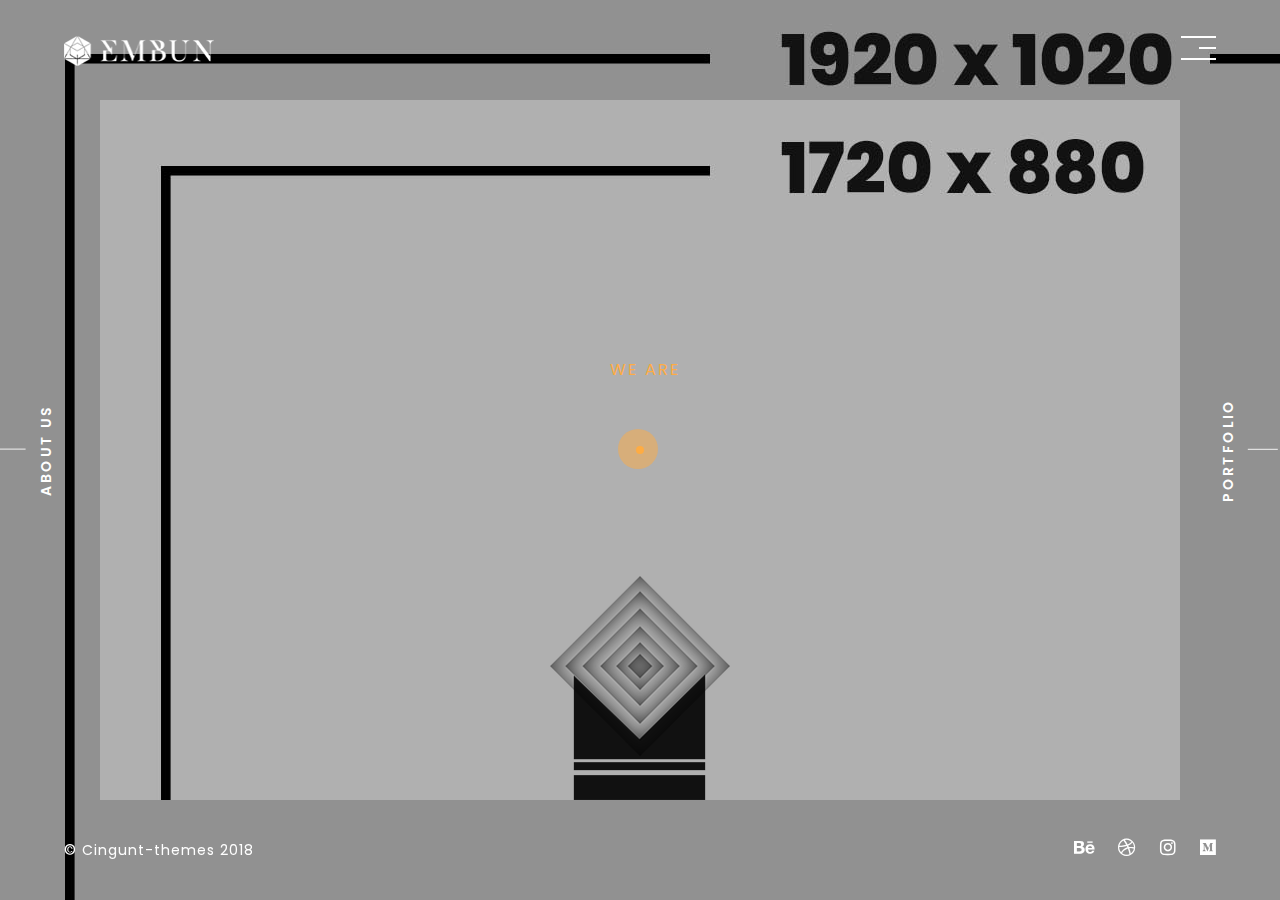
==== index.html @ e27c41c4 "F" ====
<!doctype html>
<html lang="en">
  <head>
    <!-- Required meta tags -->
    <meta charset="utf-8">
    <meta name="viewport" content="width=device-width, initial-scale=1, shrink-to-fit=no">
    <!-- Plugin -->
    <link rel="stylesheet" href="css/plugin.css">
    <!-- Custpm CSS -->
    <link rel="stylesheet" href="css/style.css">
    <!-- Responsive CSS -->
    <link rel="stylesheet" href="css/responsive.css">

    <title>Embun | Agency</title>
  </head>
  <body class="home">
    <div id="loader"></div>

        <section class="home-container"> 
            <!-- Left / Right BIG Hover -->
            <div class="left-anim"></div>
            <div class="right-anim"></div>
            
            <!-- Background -->
            <div class="outer-page">
                <div class="inner-page">
                    <div class="decor"></div>
                    <div class="decor-bottom animated fadeInUp"></div>
                </div>                        
            </div>
    
            <!-- logo -->
            <div class="logo animated fadeInDown">
                <a href="index.html">Embun-logo</a>
            </div>
    
            <!-- logo mobile -->
            <div class="m-logo animated fadeInDown">
                <a href="#"><img src="img/mobile-logo.png" alt="m-logo"></a>
            </div>
            <!-- mobile navbar -->
            <a class="m-navbar-left animated fadeInDown" href="about.html">
                <span>ABOUT US</span>
            </a>
            <a class="m-navbar-right animated fadeInDown" href="work.html">
                <span>PORTFOLIO</span>
            </a>
            <!-- Title -->
            <div class="title animated fadeInUp">
                <h3>WE ARE</h3>
            </div>
    
            <!-- Typed Text Animation -->
            <div class="table">
                <div class="valign">
                    <h1><span class="spin animated fadeInUp delay-2s"></span></h1>
                </div>
            </div>
            
            <!-- Button -->
            <a href="about.html" class="nav-lr nav-left">
                <span>ABOUT US</span>
            </a>
            <a href="work.html" class="nav-lr nav-right">
                <span>PORTFOLIO</span>
            </a>

            <!-- Social Medoa -->
            <div class="social animated fadeInUp">
                <ul>
                    <li><a href="#"><i class="fab fa-behance"></i></a></li>
                    <li><a href="#"><i class="fab fa-dribbble"></i></a></li>
                    <li><a href="#"><i class="fab fa-instagram"></i></a></li>
                    <li><a href="#"><i class="fab fa-medium"></i></a></li>
                </ul>
            </div>
            
            <!-- Copyright -->
            <div class="copyright animated fadeInUp">
                <p>&copy; Cingunt-themes 2018</p>
            </div>            
        </section>

        <!-- Menu Toggle -->
        <div class="button_container animated fadeInDown" id="toggle">
            <span class="top"></span>
            <span class="middle"></span>
            <span class="bottom"></span>
        </div>
            
        <div class="overlay" id="overlay">
            <nav class="overlay-menu">
                <ul>
                    <li><a href="index.html">Home</a></li>
                    <li><a href="home-personal.html">Home-Personal</a></li>
                    <li><a href="about.html">About</a></li>
                    <li><a href="work.html">Works</a></li>
                    <li><a href="work-detail.html">Work Page</a></li>
                </ul>
            </nav>
        </div>

        <!-- Custom-cursor -->
        <div class="cursor-dot-outline"></div>
        <div class="cursor-dot"></div>

    <!-- Optional JavaScript -->
    <script src="js/jquery-3.3.1.min.js"></script>
    <!-- Plugin JS -->
    <script src="js/plugin.js"></script>
    <script src="js/custom.js"></script>
  </body>
</html>
---- css/plugin.css ----
@import "plugin/all.css";

@import "plugin/bootstrap.min.css";

@import "plugin/loader.css";

@import "plugin/animate.min.css";

@import "plugin/aos.css";
---- css/style.css ----
/*-----------------------------------------------------------------
Project             : Embun - Portfolio HTML Template.
Version             : 1.0
Author              : Cingunt-Themes
=====================================================================

[Table of contents]

1. Common CSS
2. Home
3. Work
4. Work Detail
5. About

main color : #feac43;
secondary color : #ffffff ;
background : #111111;
secondary background : #2e2e2e;

==================================================================*/

/* Google Fonts */
@import url('https://fonts.googleapis.com/css?family=Poppins:400,500,600,700,900');



/* ======================================
		     [ 01 Common CSS ]
========================================== */
.mt-30{
	margin-top: 30px !important;
}

*, *:before, *:after {
	-moz-box-sizing: border-box;
	-webkit-box-sizing: border-box;
	box-sizing: border-box;
	cursor: none;
}
body {
	font-family: 'Poppins', sans-serif;
	color: #fff;
	line-height: 1;
	height: 100%;
	background-color: #f3f3f3;
	overflow-x: hidden;
	box-sizing: border-box;
}
ol, ul {
	list-style: none;
}
blockquote, q {
	quotes: none;
}
blockquote:before, blockquote:after, q:before, q:after {
	content: '';
	content: none;
}
.m-logo, .m-navbar-left, .m-navbar-right {
	display: none;
}
table {
	border-collapse: collapse;
	border-spacing: 0;
}
a, a:hover {
	text-decoration: none;
}
h1 {
	font-size: 72px;
	letter-spacing: 20px;
	font-weight: 700;
	color: #fff;
	text-transform: uppercase;
	margin: 0;
}

/* mouse scroll */

#mouse-scroll {
	style: block;
}
#mouse-scroll {
	position: absolute;
	margin: auto;
	left: 50%;
	bottom: 5%;
	-webkit-transform: translateX(-50%);
	z-index: 2;
}
#mouse-scroll span {
	display: block;
	width: 5px;
	height: 5px;
	-ms-transform: rotate(45deg);
	-webkit-transform: rotate(45deg);
	transform: rotate(45deg);
	transform: rotate(45deg);
	border-right: 1px solid #fff;
	border-bottom: 1px solid #fff;
	margin: 0 0 3px 5px;
}
#mouse-scroll .mouse {
	height: 21px;
	width: 14px;
	border-radius: 10px;
	-webkit-transform: none;
	-ms-transform: none;
	transform: none;
	border: 1px solid #ffffff;
	top: 170px;
}
#mouse-scroll .down-arrow-1 {
	margin-top: 6px;
}
#mouse-scroll .down-arrow-1, #mouse-scroll .down-arrow-2, #mouse-scroll .down-arrow-3 {
	-webkit-animation: mouse-scroll 1s infinite;
	-moz-animation: mouse-scroll 1s infinite;
}
#mouse-croll .down-arrow-1 {
	-webkit-animation-delay: .1s;
	-moz-animation-delay: .1s;
	-webkit-animation-direction: alternate;
}
#mouse-scroll .down-arrow-2 {
	-webkit-animation-delay: .2s;
	-moz-animation-delay: .2s;
	-webkit-animation-direction: alternate;
}
#mouse-scroll .down-arrow-3 {
	-webkit-animation-delay: .3s;
	-moz-animation-dekay: .3s;
	-webkit-animation-direction: alternate;
}
#mouse-scroll .mouse-in {
	height: 5px;
	width: 2px;
	display: block;
	margin: 5px auto;
	background: #ffffff;
	position: relative;
}
#mouse-scroll .mouse-in {
	-webkit-animation: animated-mouse 1.2s ease infinite;
	moz-animation: mouse-animated 1.2s ease infinite;
}
@-webkit-keyframes animated-mouse {
	0% {
		opacity: 1;
		-webkit-transform: translateY(0);
		-ms-transform: translateY(0);
		transform: translateY(0);
	}
	100% {
		opacity: 0;
		-webkit-transform: translateY(6px);
		-ms-transform: translateY(6px);
		transform: translateY(6px);
	}
}
@-webkit-keyframes mouse-scroll {
	0% {
		opacity: 1;
	}
	50% {
		opacity: .5;
	}
	100% {
		opacity: 1;
	}
}
@keyframes mouse-scroll {
	0% {
		opacity: 0;
	}
	50% {
		opacity: 0.5;
	}
	100% {
		opacity: 1;
	}
}

/* Button */

.btn-link {
    color: #fff;
    cursor: pointer;
    font-size: 16px;
    font-weight: 600;
    letter-spacing: 3px;
    padding: 10px 40px;
    position: relative;
    text-decoration: none;
    text-transform: uppercase;
    width: 100%;
    border: 0 solid;
    box-shadow: inset 0 0 20px rgba(255, 255, 255, 0);
    outline: 1px solid;
    outline-color: rgba(255, 255, 255, 0.5);
    outline-offset: 0px;
    text-shadow: none;
    transition: all 1250ms cubic-bezier(0.19, 1, 0.22, 1);
}

.btn-link:hover{
    color: #d7a150;
    border-radius: 0;
    border: 1px solid;
    outline-color: rgba(255, 255, 255, 0);
    outline-offset: 15px;
    text-decoration: none;
}
  

/* Toggle-MEnu */
.button_container {
    position: fixed;
    top: 4%;
    right: 5%;
    height: 27px;
    width: 35px;
    cursor: pointer;
    z-index: 100;
    transition: opacity .25s ease;
  }
  .button_container:hover {
    opacity: .7;
  }
  .button_container.active .top {
    -webkit-transform: translateY(11px) translateX(0) rotate(45deg);
            transform: translateY(11px) translateX(0) rotate(45deg);
    background: #111111;
  }
  .button_container.active .middle {
    opacity: 0;
    background: #FFF;
  }
  .button_container.active .bottom {
    -webkit-transform: translateY(-11px) translateX(0) rotate(-45deg);
            transform: translateY(-11px) translateX(0) rotate(-45deg);
    background: #111111;
  }
  .button_container .middle {
      width: 50%;
      right: 0;
  }
  .button_container span {
    background: #ffffff;
    border: none;
    height: 2px;
    width: 100%;
    position: absolute;
    top: 0;
    transition: all .35s ease;
    cursor: pointer;
  }
  .button_container.\-active span {
    background: #000;
  }
  .button_container span:nth-of-type(2) {
    top: 11px;
  }
  .button_container span:nth-of-type(3) {
    top: 22px;
  }
  
  .overlay {
    z-index: 11;
    position: fixed;
    background: #ffffff;
    top: 0;
    left: 0;
    width: 100%;
    height: 0%;
    opacity: 0;
    visibility: hidden;
    transition: opacity .35s, visibility .35s, height .35s;
    overflow: hidden;
  }
  .overlay.open {
      z-index: 12;
    opacity: .9;
    visibility: visible;
    height: 100%;
  }
  .overlay.open li {
    -webkit-animation: fadeInRight .5s ease forwards;
            animation: fadeInRight .5s ease forwards;
    -webkit-animation-delay: .35s;
            animation-delay: .35s;
  }
  .overlay.open li:nth-of-type(2) {
    -webkit-animation-delay: .4s;
            animation-delay: .4s;
  }
  .overlay.open li:nth-of-type(3) {
    -webkit-animation-delay: .45s;
            animation-delay: .45s;
  }
  .overlay.open li:nth-of-type(4) {
    -webkit-animation-delay: .50s;
            animation-delay: .50s;
  }
  .overlay.open li:nth-of-type(5) {
    -webkit-animation-delay: .60s;
            animation-delay: .60s;
  }
  .overlay.open li:nth-of-type(6) {
    -webkit-animation-delay: .70s;
            animation-delay: .70s;
  }
  .overlay nav {
    position: relative;
    height: 70%;
    top: 50%;
    -webkit-transform: translateY(-50%);
            transform: translateY(-50%);
    font-size: 50px;
    font-weight: 900;
    text-align: center;
  }
  .overlay ul {
    list-style: none;
    padding: 0;
    margin: 0 auto;
    display: inline-block;
    position: relative;
    height: 100%;
  }
  .overlay ul li {
    display: block;
    height: 25%;
    height: calc(100% / 5);
    min-height: 60px;
    position: relative;
    opacity: 0;
  }
  .overlay ul li a {
    position: relative;
    color: #111111;
    text-decoration: none;
    overflow: hidden;
  }
  .overlay ul li a:hover:after, .overlay ul li a:focus:after, .overlay ul li a:active:after {
    width: 100%;
  }
  .overlay ul li a:after {
    content: '';
    position: absolute;
   top: 50%;
    left: 50%;
    width: 0%;
    -webkit-transform: translateX(-50%);
            transform: translateX(-50%);
    height: 4px;
    background: #111111;
    transition: .35s;
  }
  
  @-webkit-keyframes fadeInRight {
    0% {
      opacity: 0;
      left: 20%;
    }
    100% {
      opacity: 1;
      left: 0;
    }
  }
  
  @keyframes fadeInRight {
    0% {
      opacity: 0;
      left: 20%;
    }
    100% {
      opacity: 1;
      left: 0;
    }
  }
  
  /* Custom Cursor */
  .cursor-dot,
  .cursor-dot-outline {
    z-index: 999;
    pointer-events: none;
    position: absolute;
    top: 50%;
    left: 50%;
    border-radius: 50%;
    opacity: 0;
    -webkit-transform: translate(-50%, -50%);
            transform: translate(-50%, -50%);
    transition: opacity 0.3s ease-in-out, -webkit-transform 0.3s ease-in-out;
    transition: opacity 0.3s ease-in-out, transform 0.3s ease-in-out;
    transition: opacity 0.3s ease-in-out, transform 0.3s ease-in-out, -webkit-transform 0.3s ease-in-out;
  }
  .cursor-dot {
    width: 8px;
    height: 8px;
    background-color: #feac43;
  }
  .cursor-dot-outline {
    width: 40px;
    height: 40px;
    background-color: rgba(254, 172, 67, 0.5);
  }


/* ======================================
		       [ 02 Home ]
========================================== */
.home-container {
	width: 100%;
	height: 100%;
	position: absolute;
	top: 0;
	left: 0;
	display: block;
	z-index: 3;
	background: #2e2e2e;
	overflow: hidden;
}
.outer-page {
    background-image: url('../img/home-bg-layer.jpg');
	background-repeat: no-repeat;
    background-origin: border-box;
    background-attachment: fixed;
	position: absolute;
	width: 100%;
	height: 100%;
	top: 0;
	left: 0;
	padding: 100px;
	background-color: #111111;
}
.outer-page.\personal{
	background-image: url('../img/homr-bg-personal.jpg') !important;
	background-size: cover;
	background-position: 60% bottom;
}
.inner-page {
	z-index: 2;
	display: block;
	height: 100%;
	width: 100%;
	position: relative;
	overflow: hidden;
	background-color: #161616;
    background-image: url('../img/home-bg.jpg');
	background-repeat: no-repeat;
}
.inner-page.\personal{
	background: none;
}
.valign {
	display: table-cell;
	height: 100%;
	vertical-align: middle;
}
.table {
	position: absolute;
	display: table;
	width: 100%;
	height: 100%;
	z-index: 3;
}
.valign h1, h5 {
	text-align: center;
}
.nav-lr {
	font-size: 14px;
	font-weight: 600;
	text-align: center;
	color: rgba(255, 255, 255, 1);
	position: absolute;
	z-index: 6;
	top: 50%;
	margin-top: -40px;
	letter-spacing: 2.4px;
	transition: all ease .5s;
	transform: rotate(-90deg);
}
.nav-lr span {
	line-height: 80px;
}
.nav-lr:hover {
	color: #000;
}
.nav-lr:before {
	content: "";
	position: absolute;
	background: #f3f3f3;
	width: 1px;
	height: 30px;
	left: 50%;
	transition: all ease 0.5s;
}
.nav-lr.\nav-right::before {
	bottom: -10px;
}
.nav-lr.\nav-left::before {
	top: -10px;
}
.nav-lr:hover.\nav-left:before {
	height: 200px;
}
.nav-lr:hover.\nav-right:before {
	height: 200px;
}
.nav-left {
	left: 0;
}
.nav-right {
	right: 0;
}
/* Left / Right BIG Hover */

.left-anim.\-active {
	transform: translateX(100%);
}
.right-anim.\-active {
	transform: translateX(-100%);
}
.left-anim {
	left: -50%;
}
.right-anim {
	right: -50%;
}
.left-anim, .right-anim {
	display: block;
	width: 50%;
	height: 100%;
	position: absolute;
	top: 0;
	background-color: rgba(255, 255, 255, 1);
	z-index: 2;
	-moz-transition: all .5s cubic-bezier(0.42, 0, 0, 0.995);
	-o-transition: all .5s cubic-bezier(0.42, 0, 0, 0.995);
	-webkit-transition: all .5s cubic-bezier(0.42, 0, 0, 0.995);
	transition: all .5s cubic-bezier(0.42, 0, 0, 0.995);
}
.decor {
	height: 100%;
	width: 100%;
	position: absolute;
	transform: scale(.93);
	-webkit-transform: scale(.93);
	-moz-transform: scale(.93);
	background: url('../img/bg-decor.png');
	background-repeat: no-repeat;
	opacity: 0;
	background-position: center center;
	background-size: contain;
	-moz-transition: all .5s cubic-bezier(0.42, 0, 0, 0.995);
	-o-transition: all .5s cubic-bezier(0.42, 0, 0, 0.995);
	-webkit-transition: all .5s cubic-bezier(0.42, 0, 0, 0.995);
	transition: all .5s cubic-bezier(0.42, 0, 0, 0.995);
}
.decor.\-active {
	-webkit-transform: scale(2);
	-moz-transform: scale(2);
	transform: scale(2);
	opacity: 0.02;
}
.decor-bottom {
	height: 224px;
	width: 180px;
	position: absolute;
	bottom: 0;
	left: 50%;
	margin-left: -90.5px;
	background: url('../img/decor-bottom.png');
	background-repeat: no-repeat;
	opacity: 1;
	background-position: bottom center;
	background-size: contain;
	-moz-transition: all 2.8s cubic-bezier(0.42, 0, 0, 0.995);
	-o-transition: all 2.8s cubic-bezier(0.42, 0, 0, 0.995);
	-webkit-transition: all 2.8s cubic-bezier(0.42, 0, 0, 0.995);
	transition: all 2.8s cubic-bezier(0.42, 0, 0, 0.995);
}
.decor-bottom.\-active-right {
	background: url('../img/decor-bottom-hover.png') !important;
}
.decor-bottom.\-active-left {
	background: url('../img/decor-bottom-hover-2.png') !important;
}
/* logo */

.logo {
	position: fixed;
    top: 4%;
    width: 150px;
    height: 30px;
    background: url('../img/logo.png');
	left: 5%;
    z-index: 99;
    letter-spacing: 26px;
}
.logo a {
    color: transparent;
}
.logo.\-active {
    background: url('../img/logo-active.png') !important;
}
.title {
	text-align: center;
	margin-left: -30px;
	position: absolute;
	top: 40%;
	left: 50%;
	z-index: 5;
}
.title-personal {
	width: 450px;
	margin-left: 15%;
}
.title-personal h1{
	font-size: 90px;
	font-weight: 900;
	text-align: left !important;
	background-image: -moz-linear-gradient( -30deg, rgb(255,128,8) 0%, rgb(255,200,55) 100%);
	background-image: -webkit-linear-gradient( -30deg, rgb(255,128,8) 0%, rgb(255,200,55) 100%);
	background-image: -ms-linear-gradient( -30deg, rgb(255,128,8) 0%, rgb(255,200,55) 100%);
 	 -webkit-background-clip: text;
  	-webkit-text-fill-color: transparent
}
.title-personal p {
	margin: 10px 0 0 0;
	font-size: 16px;
	font-weight: 600;
	letter-spacing: 1.4px;
	line-height: 30px;	
}
.title-personal .mt-30 {
	margin-top: 40px !important;
}
.title h3 {
	letter-spacing: 2px;
	font-size: 16px;
	font-weight: 400;
	color: #feac43;
}
/* social media */

.social {
	position: fixed;
	bottom: 3%;
	right: 5%;
	z-index: 10;
}
.social ul li {
	display: inline;
	margin: 0 0 0 20px;
}
.social ul li a {
	font-size: 18px;
	color: #fff;
}
.social.\-active a {
	color: #000;
}

/* Copyright */
.copyright{
    position: fixed;
	bottom: 3%;
	left: 5%;
    z-index: 10;
    font-weight: 400;
	font-size: 14px;
	letter-spacing: 1px;

    color: #fff;
}
.copyright.\-active {
	color: #000;
}

/* Title animation */
.spin:after {
	content: "";
	animation: spin 5s linear infinite;
}
@keyframes spin {
	0% {
		content: "creative";
	}
	10% {
		content: "think";
	}
	20% {
		content: "understand";
	}
	30% {
		content: "listen";
	}
	40% {
		content: "focus";
	}
	50% {
		content: "fast";
	}
	60% {
		content: "hardwork";
	}
	70% {
		content: "idea";
	}
	80% {
		content: "future";
	}
	90% {
		content: "and";
	}
}

/* ======================================
		       [ 03 Work ]
========================================== */

.section {
	background: #161616;
	height: 100%;
	width: 100%;
}
.layer {
	position: absolute !important;
	top: 0;
	left: 0;
	width: 100%;
	height: 100%;
}
.bg-work-1 {
	position: relative;
	height: 100%;
	width: 100%;
	background: url('../img/works/1.jpg');
	background-attachment: fixed;
	background-size: cover;
	background-repeat: no-repeat;
	background-position: center bottom;
}
.img-obj-1{
	width: 50%;
	height: 50%;
	left: 40% !important;
	top: 30% !important;
	background-position: center center;
	background: url('../img/works/obj-1.png');
	background-size: contain;
	background-repeat: no-repeat;
	background-position: center center;
}

.bg-work-2 {
	position: relative;
	height: 100%;
	width: 100%;
	background: url('../img/works/2.jpg');
	background-size: cover;
	background-repeat: no-repeat;
	background-position: center bottom;
}
.img-obj-2{
	width: 50%;
	height: 50%;
	left: 40% !important;
	top: 30% !important;
	background-position: center center;
	background: url('../img/works/obj-2.png');
	background-size: contain;
	background-repeat: no-repeat;
	background-position: center center;
}

.bg-work-3 {
	position: relative;
	height: 100%;
	width: 100%;
	background: url('../img/works/3.jpg');
	background-size: cover;
	background-repeat: no-repeat;
	background-position: center bottom;
}
.img-obj-3{
	width: 50%;
	height: 50%;
	left: 40% !important;
	top: 30% !important;
	background-position: center center;
	background: url('../img/works/obj-3.png');
	background-size: contain;
	background-repeat: no-repeat;
	background-position: center center;
}

.bg-work-4 {
	position: relative;
	height: 100%;
	width: 100%;
	background: url('../img/works/4.jpg');
	background-size: cover;
	background-repeat: no-repeat;
	background-position: center bottom;
}
.img-obj-4{
	width: 50%;
	height: 50%;
	left: 40% !important;
	top: 30% !important;
	background-position: center center;
	background: url('../img/works/obj-4.png');
	background-size: contain;
	background-repeat: no-repeat;
	background-position: center center;
}

.bg-work-5 {
	position: relative;
	height: 100%;
	width: 100%;
	background: url('../img/works/5.jpg');
	background-size: cover;
	background-repeat: no-repeat;
	background-position: center bottom;
}
.img-obj-5{
	width: 50%;
	height: 50%;
	left: 40% !important;
	top: 30% !important;
	background-position: center center;
	background: url('../img/works/obj-5.png');
	background-size: contain;
	background-repeat: no-repeat;
	background-position: center center;
}
.bg-work-6 {
	position: relative;
	height: 100%;
	width: 100%;
	background: url('../img/works/6.jpg');
	background-size: cover;
	background-repeat: no-repeat;
	background-position: center bottom;
}
.img-obj-6{
	width: 50%;
	height: 50%;
	left: 40% !important;
	top: 30% !important;
	background-position: center center;
	background: url('../img/works/obj-6.png');
	background-size: contain;
	background-repeat: no-repeat;
	background-position: center center;
}
.title-work {
	opacity: 0;
	transition: all ease-in-out 2s;
}

.title-work .animated {
	opacity: 1;
}
.work-nav {
	position: absolute;
	width: 200px;
	top: 15%;
	right: 5%;
	height: 70%;
	z-index: 99;
}
.work-nav .item-menu {
	display: block;
	float: right;
	clear: both;
	letter-spacing: 2.4px;
}
.text {
	display: block;
	line-height: 60px;
	font-size: 12px;
	color: #ffffff;
	text-transform: uppercase;
	opacity: .3;
	-moz-transition: all .3s cubic-bezier(0.42, 0, 0, 0.995);
	-o-transition: all .3s cubic-bezier(0.42, 0, 0, 0.995);
	-webkit-transition: all .3s cubic-bezier(0.42, 0, 0, 0.995);
	transition: all .3s cubic-bezier(0.42, 0, 0, 0.995);
}
.item-menu.active .text {
	opacity: 1;
	background: url('../img/works/nav-active.png') no-repeat right center;
}
#zoom-fade {
	position: absolute;
	margin-top: -60px;
	font-size: 40px;
	font-weight: 900;
	color: #d7a150;
	text-decoration: none;
	-webkit-background-clip: text;
	-webkit-text-fill-color: transparent;
	background-image: linear-gradient(to right, #feac43, #feac43 50%, #fff 50%);
	background-size: 200% 100%;
	background-position: 100%;
	-webkit-transition: all 0.3s cubic-bezier(0, 0, 0.23, 1);
	-o-transition: all 0.3s cubic-bezier(0, 0, 0.23, 1);
	-moz-transition: all 0.3s cubic-bezier(0, 0, 0.23, 1);
	transition: all 0.3s cubic-bezier(0, 0, 0.23, 1);
}
#zoom-fade:hover {
	background-position: 0%;
}
.sub {
	background: url('../img/works/work-sub.png') no-repeat left center;
	padding-left: 30px;
	background-size: contain;
	color: #fff;
	opacity: .7;
	font-weight: 500;
	letter-spacing: 1px;
}
.title-work {
	position: absolute;
}
.btn-detail {
	opacity: .5;
	position: absolute;
	font-size: 12px;
	color: #fff;
	font-weight: 400;
	font-style: italic;
	padding-right: 130px;
	background: url('../img/works/detail-to.png') no-repeat right center;
}
.btn-detail:hover {
	opacity: 1;
	-webkit-transition: all 0.3s cubic-bezier(0, 0, 0.23, 1);
	-o-transition: all 0.3s cubic-bezier(0, 0, 0.23, 1);
	-moz-transition: all 0.3s cubic-bezier(0, 0, 0.23, 1);
	transition: all 0.3s cubic-bezier(0, 0, 0.23, 1);
}


/* ======================================
		     [ 04 Work-detail ]
========================================== */

.btn-back {
    position: fixed;
	top: 5%;
	right: 5%;
    z-index: 10;
    color: #fff;
    
}
.btn-back a.txt {
    padding-right: 40px;
    font-weight: 400;
	font-size: 14px;
	letter-spacing: 1px;
    line-height: 24px;
    color: #fff
}
.btn-back  span{
    top: 0;
    margin-top: -2px;
    opacity: .7;
    position: absolute;
    right: 0;
    transition: all 100ms ease-in-out;
}

.btn-back:hover span {
    opacity: 1;
    -ms-transform: rotate(90deg); /* IE 9 */
    -webkit-transform: rotate(90deg); /* Chrome, Safari, Opera */
    transform: rotate(90deg);
}
 .m-each {
     padding: 50px 0;
 }
.work-detail .table {
	top: 0;
}
.main-detail-bg {
	position: fixed;
	height: 100%;
	width: 100%;
	top: 0;
	left: 0;
	background: url('../img/work-detail/1.jpg') center center;
	z-index: -3;
	background-size: cover;
}
.title-work-detail {
	background: #161616;
	padding: 50px 40px;
}
.dash {
	width: 80px;
	height: 1px;
	background: #fff;
	margin: 20px 0;
}
.title-work-detail h2, .web-detail h3 {
	font-size: 30px;
    font-weight: 900;
    letter-spacing: 2px;
}
.title-work-detail p, .web-detail p {
	margin-top: 10px;
	font-weight: 400;
	font-size: 14px;
	letter-spacing: 1px;
	line-height: 24px;
}
.web-detail h3 {
    margin-bottom: 20px;
}
.web-detail h3:after {
    content: '';
    height: 40px;
    width: 2px;
    background: #d7a150;
    position: absolute;
    left: 50%;
    margin-top: 50px;
}
p.project {
	font-size: 12px;
	font-style: italic;
	color: #d7a150
}
.bg-main {
	background: #161616;
}
.bg-white{
    background: #fff;
}
.bg-white p {
    color: #2e2e2e;
    margin: 50px 0;
	font-weight: 400;
	font-size: 14px;
	letter-spacing: 1px;
	line-height: 24px;
}
.mt-full {
	margin-top: 100vh;
}
.web-detail {
	padding: 100px 0 40px 0;
}
.image-work{
    margin-top: 30px;
}
ul.prev-nex-btn {
    padding: 0;
}
.prev-nex-btn li {
    display: inline-block;
    margin: 0 10px;
}
.prev-nex-btn li a {
    color: #fff;
    font-weight: 300;
	font-size: 12px;
	letter-spacing: 1px;
	line-height: 24px;
}


/* ======================================
		       [ 05 About ]
========================================== */

  .about .main-detail-bg {
	background: url('../img/about/bg.png') no-repeat center center;
	background-color: #111111;
  }

  .title-about h2{
	  font-weight: 800;
	  font-size: 36px;
	  line-height: 50px;
	  letter-spacing: 2px;
  }
  .title-about h2 span {
	  color: #feac43;
  }

  .about .table {
    top: 0;
}

.about .bg-white, .about .bg-main {
	padding: 50px 0;
}

.about p {
	color: #000;
	font-weight: 600;
	margin: 0;
}
.about h3 {
	color: #000;
	letter-spacing: 0;
	font-size: 18px;
	font-weight: 600;
}

ul.list-services li {
    display: block;
    text-transform: uppercase;
    color: #807b7b;
    font-size: 13px;
    font-weight: 500;
    font-style: normal;
    font-stretch: normal;
    line-height: 2.73;
    letter-spacing: 1.1px;
    word-spacing: 2px;
    margin: 0;
}
ul.list-services {
    list-style: none;
    margin: 0 0 0 2px;
    padding: 4px 0 0;
}

.ww-content{
    background: #111111;
	padding: 40px 30px;
	border-bottom: 3px solid transparent;
    -o-transition: all .4s ease-in-out;
    -webkit-transition: all .4s ease-in-out;
    transition: all .4s ease-in-out;
}
.ww-content h5{
	text-align: left;
}
.ww-content:hover{
    background: #feac43;
    border-bottom: 3px solid #111111;
}
.icon {
    font-size: 30px;
    text-align: left;
    position: relative;
	z-index: 1;	
	margin: 0 0 30px 0;
}
.client  {
	background:rgba(0, 0, 0, .1);
	padding: 30px;
	height: 150px;
	width: 300px;
	display: table-cell;
	vertical-align: middle;
}

.client img{
	width: 100%;
}

.email {
	padding: 200px 0 100px 0;
}
.email #zoom-fade {
	position: relative;
	display: block;
	line-height: 50px;
	margin-top: 20px;
	left: 0;
	color: #FFF;
}

.footer {
    margin-top: 100px;
    padding-bottom: 30px !important;
}

.footer p {
	color: #fff;
    font-weight: 400;
    font-size: 14px;
    letter-spacing: 1px;
    line-height: 24px;
}

.footer i.fas {
    margin: 20px 0;
	font-size: 18px;
	color: #feac43;
}
---- css/responsive.css ----
/* Extra small devices (phones, 600px and down) */
@media only screen and (max-width: 600px) , (max-height: 600px) {

    /* ==============================
                [ 01 Home ]
       ============================== */
       
    h1 {
        font-size: 30px;
        letter-spacing: 3px;
    }
    .outer-page {
        padding: 5px;
    }
   
    .nav-lr {
        display: none;
    }
    .decor {
        opacity: 0.05;
    }
    .button_container {
        display: none;
    }
    .logo {
        display: none;
    }
    .m-logo{
        display: block;
        position: absolute;
        top: 20px;
        left: 50%;
        z-index: 10;
        height: 50px;
        margin-left: -20px; 
    }
    .m-navbar-left {
        display: block;
        position: absolute;
        top: 35px;
        left: 10%;
        z-index: 10;
    }
    .button_container {
        right: 5%;
    }
    .m-navbar-right {
        display: block;
        position: absolute;
        top: 35px;
        right: 10%;
        z-index: 10;
    }
    .m-navbar-left span, .m-navbar-right span {
        color: #fff;
        letter-spacing: 1px;
        font-size: 12px;
        font-weight: 700;
    }
    .title-personal {
        width: 80%;
        margin-left: 10%;
    }
    .title-personal h1 {
        font-size: 60px;
    }
    .title-personal p {
        font-size: 14px;
    }
    /* social media */
    .social {
        text-align: right;
        width: 100%;
        bottom: 2px;
        right: 10%;
    }
    .social ul {
        padding: 0;
    }
    .social ul li a {
        font-size: 14px;
    }

    .copyright {
        text-align: left;
        width: 100%;
        font-size: 9px;
        bottom: 2px;
        left: 10%;
    }
    

    /* ==============================
                [ 02 Work ]
       ============================== */
    .row .col-md-8{
        position: unset;
    }
    .title-work {
        position: absolute;
        width: 90%;
        left: 5%;
        bottom: 15%;
        padding: 30px;
        border: 1px solid #fff;
        background: rgba(0, 0, 0, .5);
    }
    .work-nav {
        display: none;
    }
    #zoom-fade , .btn-detail {
        position: relative;
    }
    #zoom-fade {
        font-size: 24px;
        margin: 0;
    }
    .sub {
        background: transparent;
        padding-left: 0;
        margin: 20px 0;
        font-size: 14px;
        line-height: 20px;
    }
    .btn-detail {
        float: left;
    }
    .work .social {
        display: none;
    }

    .img-obj-1, .img-obj-2, .img-obj-3, .img-obj-4, .img-obj-5,.img-obj-6{
        width: 70%;
        height: 70%;
        left: 15% !important;
        top: 15% !important;
    }

    .bottom-nav-m{
        position: fixed;
        z-index: 11;
        bottom: 20px;
        right: 20px;
        color: #fff;
        font-size: 12px;
        background: url('../img/works/next-mobile.png') no-repeat left center;
        padding: 10px 0px 10px 25px;
    }

     /* ==============================
                [ 03 About ]
       ============================== */

    .title-about h2{
        font-weight: 800;
        font-size: 20px;
        line-height: 36px;
        letter-spacing: 1px;
    }
    .about .bg-white, .about .bg-main {
        padding: 30px 0;
    }
    .about h2 {
        font-size: 18px;
    }
    .email {
        padding: 100px 0 50px 0;
    }
    .footer{
        margin-top: 10px !important;
        text-align: center;
    }

} 

/* @media screen and (max-width: 1500px){
    .inner-page {
        background-position-x: 25px;
    }
} */

@media (max-width: 1199.98px) {
    h1 {
        font-size: 40px;
        letter-spacing: 3px;
    }
    *, *:before, *:after {
        
        cursor: auto;
    }
    .cursor-dot-outline{
        display: none;
    }
    .cursor-dot{
        display: none;
    }
}
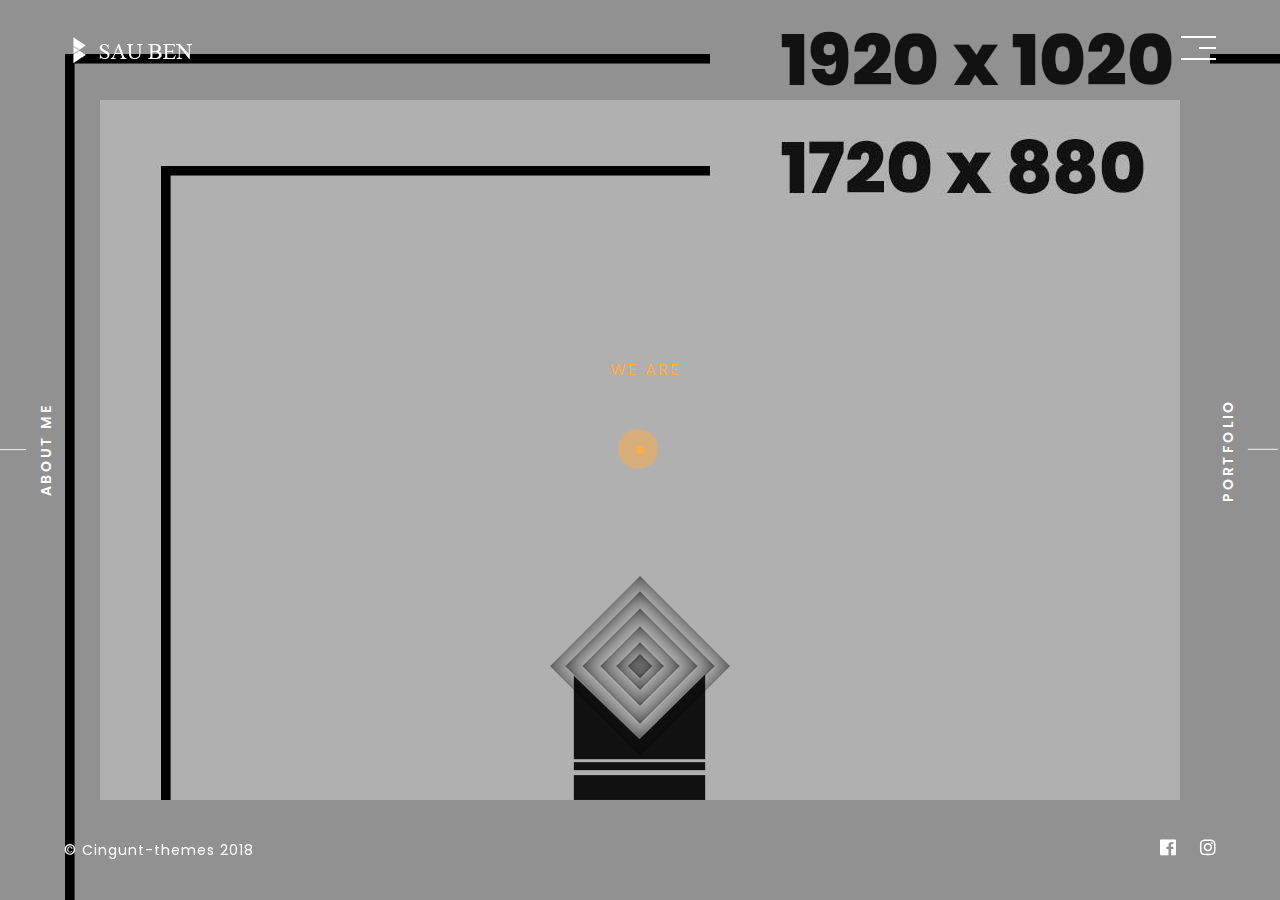
==== commit ee682470: "update" ====
--- a/index.html
+++ b/index.html
@@ -11,7 +11,7 @@
     <!-- Responsive CSS -->
     <link rel="stylesheet" href="css/responsive.css">
 
-    <title>Embun | Agency</title>
+    <title>Sau Ben | 3D Artist</title>
   </head>
   <body class="home">
     <div id="loader"></div>
@@ -31,7 +31,7 @@
     
             <!-- logo -->
             <div class="logo animated fadeInDown">
-                <a href="index.html">Embun-logo</a>
+                <a href="index.html">Sau Ben -logo</a>
             </div>
     
             <!-- logo mobile -->
@@ -40,7 +40,7 @@
             </div>
             <!-- mobile navbar -->
             <a class="m-navbar-left animated fadeInDown" href="about.html">
-                <span>ABOUT US</span>
+                <span>ABOUT ME</span>
             </a>
             <a class="m-navbar-right animated fadeInDown" href="work.html">
                 <span>PORTFOLIO</span>
@@ -59,7 +59,7 @@
             
             <!-- Button -->
             <a href="about.html" class="nav-lr nav-left">
-                <span>ABOUT US</span>
+                <span>ABOUT ME</span>
             </a>
             <a href="work.html" class="nav-lr nav-right">
                 <span>PORTFOLIO</span>
@@ -68,10 +68,8 @@
             <!-- Social Medoa -->
             <div class="social animated fadeInUp">
                 <ul>
-                    <li><a href="#"><i class="fab fa-behance"></i></a></li>
-                    <li><a href="#"><i class="fab fa-dribbble"></i></a></li>
+                    <li><a href="#"><i class="fab fa-facebook"></i></a></li>
                     <li><a href="#"><i class="fab fa-instagram"></i></a></li>
-                    <li><a href="#"><i class="fab fa-medium"></i></a></li>
                 </ul>
             </div>
             
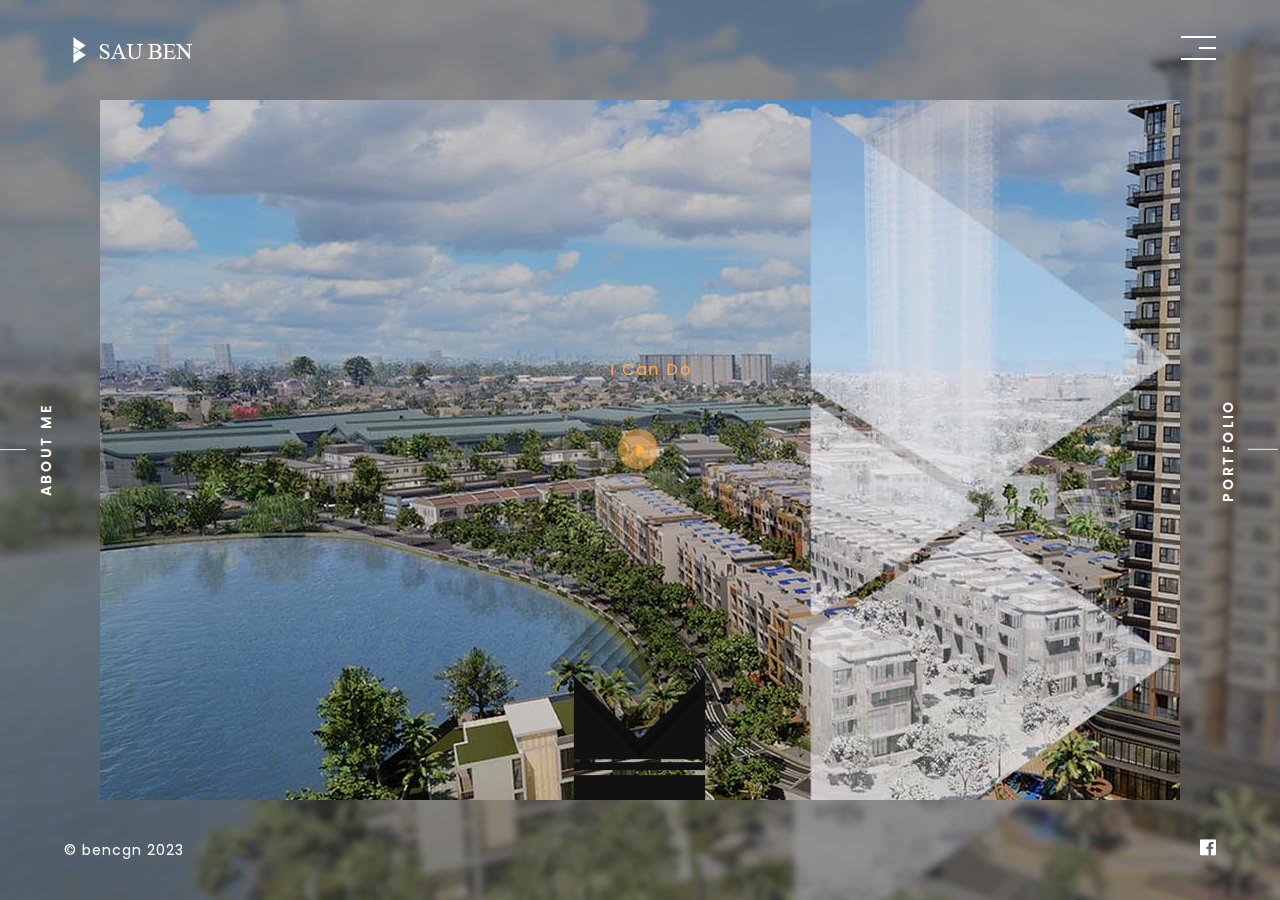
==== commit e9cd7144: "neww" ====
--- a/index.html
+++ b/index.html
@@ -47,7 +47,7 @@
             </a>
             <!-- Title -->
             <div class="title animated fadeInUp">
-                <h3>WE ARE</h3>
+                <h3>I Can Do</h3>
             </div>
     
             <!-- Typed Text Animation -->
@@ -68,14 +68,16 @@
             <!-- Social Medoa -->
             <div class="social animated fadeInUp">
                 <ul>
-                    <li><a href="#"><i class="fab fa-facebook"></i></a></li>
-                    <li><a href="#"><i class="fab fa-instagram"></i></a></li>
+                    <li>
+                        <a href="https://www.facebook.com/urinie.B"><i class="fab fa-facebook"></i></a>
+                    </li>
+                    
                 </ul>
             </div>
             
             <!-- Copyright -->
             <div class="copyright animated fadeInUp">
-                <p>&copy; Cingunt-themes 2018</p>
+                <p>&copy; bencgn 2023</p>
             </div>            
         </section>
 
@@ -92,8 +94,8 @@
                     <li><a href="index.html">Home</a></li>
                     <li><a href="home-personal.html">Home-Personal</a></li>
                     <li><a href="about.html">About</a></li>
-                    <li><a href="work.html">Works</a></li>
-                    <li><a href="work-detail.html">Work Page</a></li>
+                    <li><a href="work.html">PORTFOLIO</a></li>
+                    <li><a href="work-detail.html">Personal Page</a></li>
                 </ul>
             </nav>
         </div>
--- a/css/style.css
+++ b/css/style.css
@@ -687,34 +687,34 @@
 }
 @keyframes spin {
 	0% {
-		content: "creative";
+		content: "Game Engineer";
 	}
 	10% {
-		content: "think";
+		content: "Game Level";
 	}
 	20% {
-		content: "understand";
+		content: "Unity Game Art";
 	}
 	30% {
-		content: "listen";
+		content: "Unreal Render";
 	}
 	40% {
-		content: "focus";
+		content: "VFX ";
 	}
 	50% {
-		content: "fast";
+		content: "Animation";
 	}
 	60% {
-		content: "hardwork";
+		content: "Modelling";
 	}
 	70% {
-		content: "idea";
+		content: "Shader";
 	}
 	80% {
-		content: "future";
+		content: "Realtime";
 	}
 	90% {
-		content: "and";
+		content: "3D Artist";
 	}
 }
 
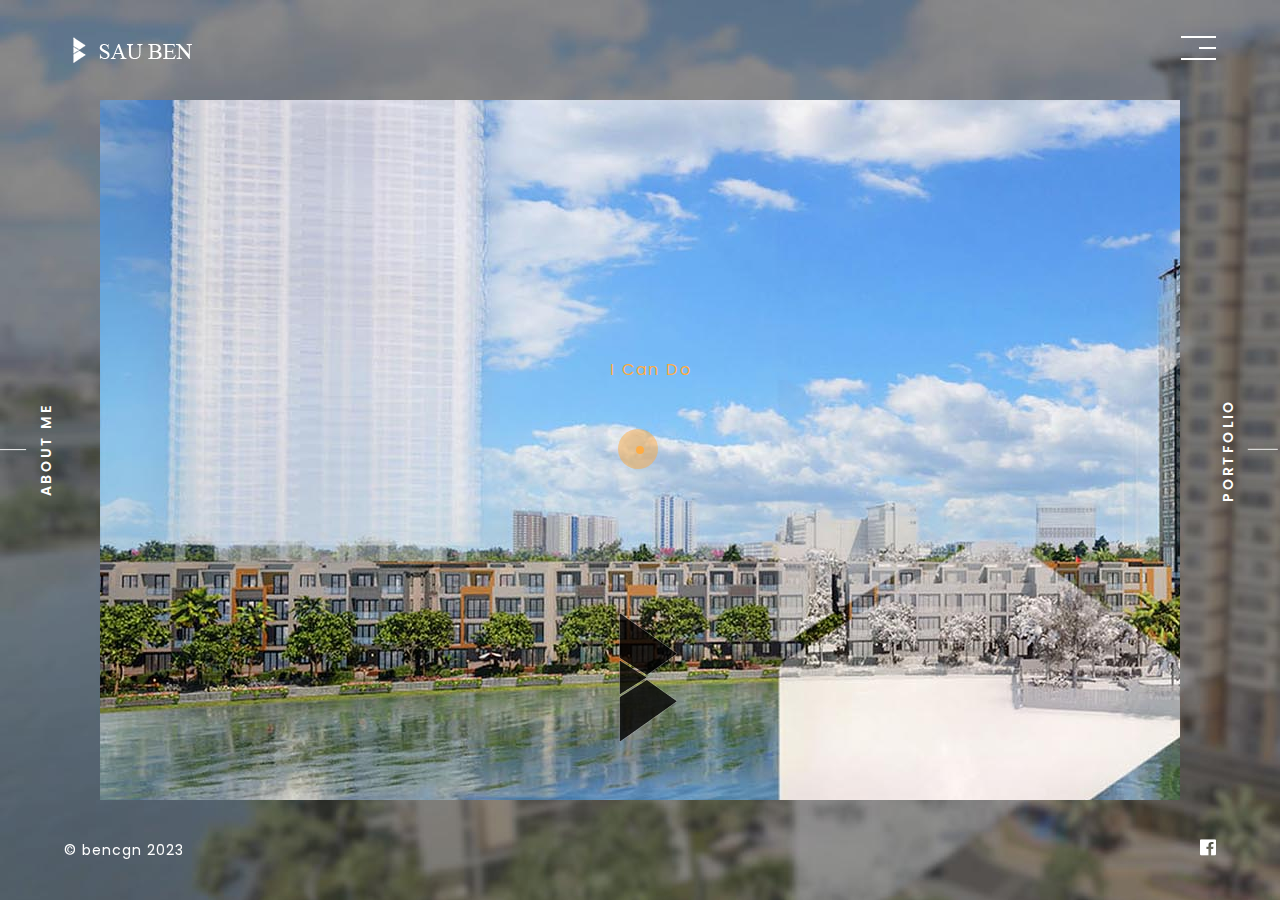
==== commit fe1e5126: "update MENU" ====
--- a/index.html
+++ b/index.html
@@ -91,11 +91,12 @@
         <div class="overlay" id="overlay">
             <nav class="overlay-menu">
                 <ul>
-                    <li><a href="index.html">Home</a></li>
-                    <li><a href="home-personal.html">Home-Personal</a></li>
+                    <!--  <li><a href="index.html">Home</a></li>  -->
+                    
+                    <li><a href="work.html">PORTFOLIO</a></li>
+                    <li><a href="home-personal.html">Personal Home</a></li>
+                    <li><a href="work-detail.html">Personal Page</a></li>
                     <li><a href="about.html">About</a></li>
-                    <li><a href="work.html">PORTFOLIO</a></li>
-                    <li><a href="work-detail.html">Personal Page</a></li>
                 </ul>
             </nav>
         </div>
@@ -110,4 +111,5 @@
     <script src="js/plugin.js"></script>
     <script src="js/custom.js"></script>
   </body>
-</html>+</html>
+
